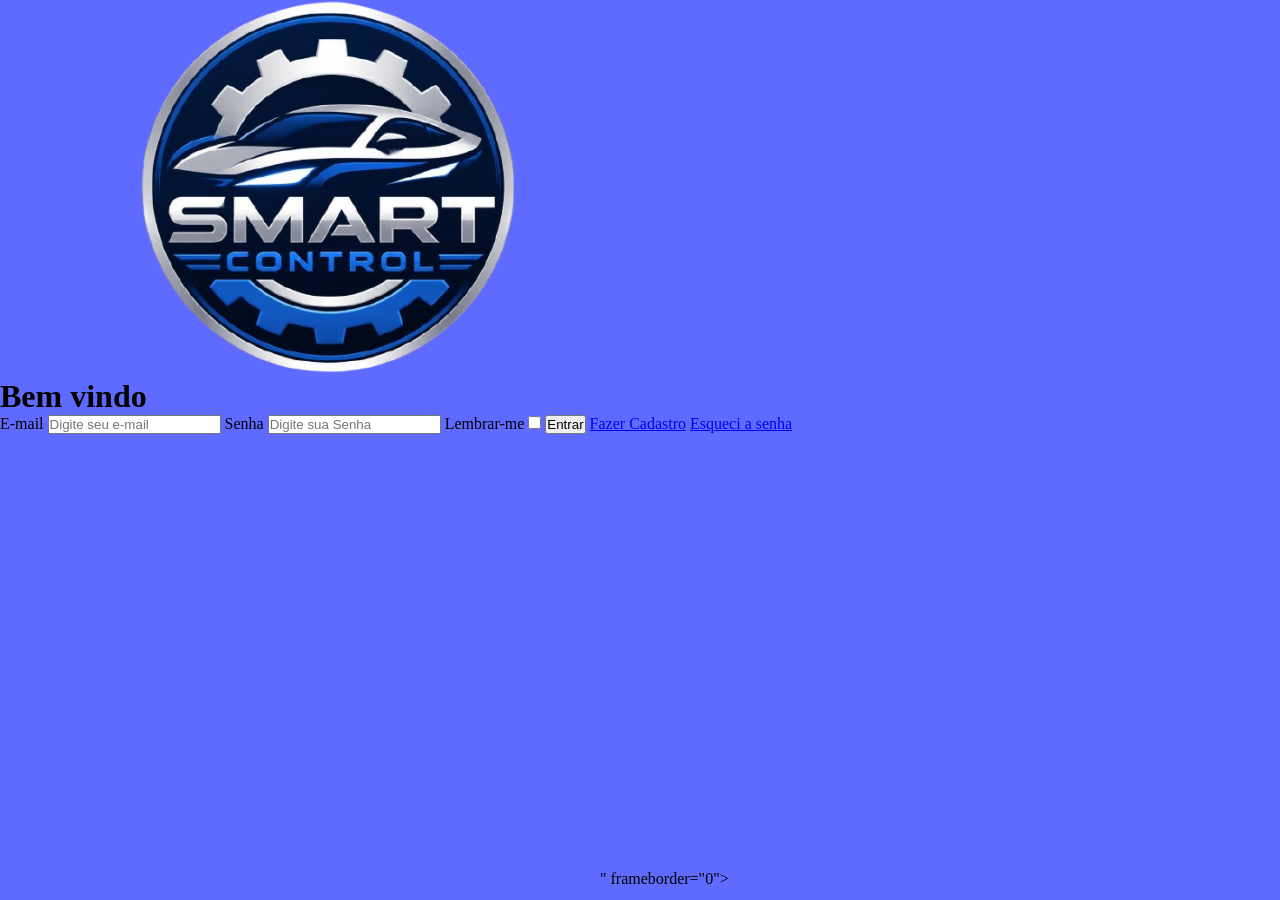
==== index.html @ 7bd16d39 "css" ====
<!DOCTYPE html>
<html lang="en">
<head>
    <meta charset="UTF-8">
    <meta http-equiv="X-UA-Compatible" content="IE=edge">
    <meta name="viewport" content="width=device-width, initial-scale=1.0">
    <link rel="stylesheet" href="assets/css/style.css">
    <title>Document</title>
</head>

<body>
    
    <img src="assets/images/logo.png" alt="imagem-logo">
    <form action="dashboard.html" method="get">
        <h1> Bem vindo </h1>
        <label for="email">E-mail</label>
        <input type="text" id="email" placeholder="Digite seu e-mail">
        
        <label for="senha">Senha</label>
        <input type="password" id="senha" placeholder="Digite sua Senha">

        <label for="lembrar">Lembrar-me</label>
        <input type="checkbox" name="lembrar" id="Lembrar">

        <button type="submit">Entrar</button>

        <a href="cadastro.html">Fazer Cadastro</a>
        <a href="esqsenha.html">Esqueci a senha</a>

    </form>
    <footer>
        <iframe src="https://www.google.com/maps/embed?pb=!1m18!1m12!1m3!1d1513.8828918978652!2d-43.38970355486589!3d-21.735810154338914!2m3!1f0!2f0!3f0!3m2!1i1024!2i768!4f13.1!3m3!1m2!1s0x989c137561ccdf%3A0x37fe39ecf248d0a5!2sJomar%20Auto%20Pe%C3%A7as!5e0!3m2!1spt-BR!2sbr!4v1785952460739!5m2!1spt-BR!2sbr" width="600" height="450" style="border:0;" allowfullscreen="" loading="lazy" referrerpolicy="strict-origin-when-cross-origin"></iframe>" frameborder="0"></iframe>
    </footer>
</body>
</html>
---- assets/css/style.css ----
* {
    margin: 0;
    padding: 0;
    box-sizing: border-box;
}


body {
    background-color: rgb(95, 106, 255);
}
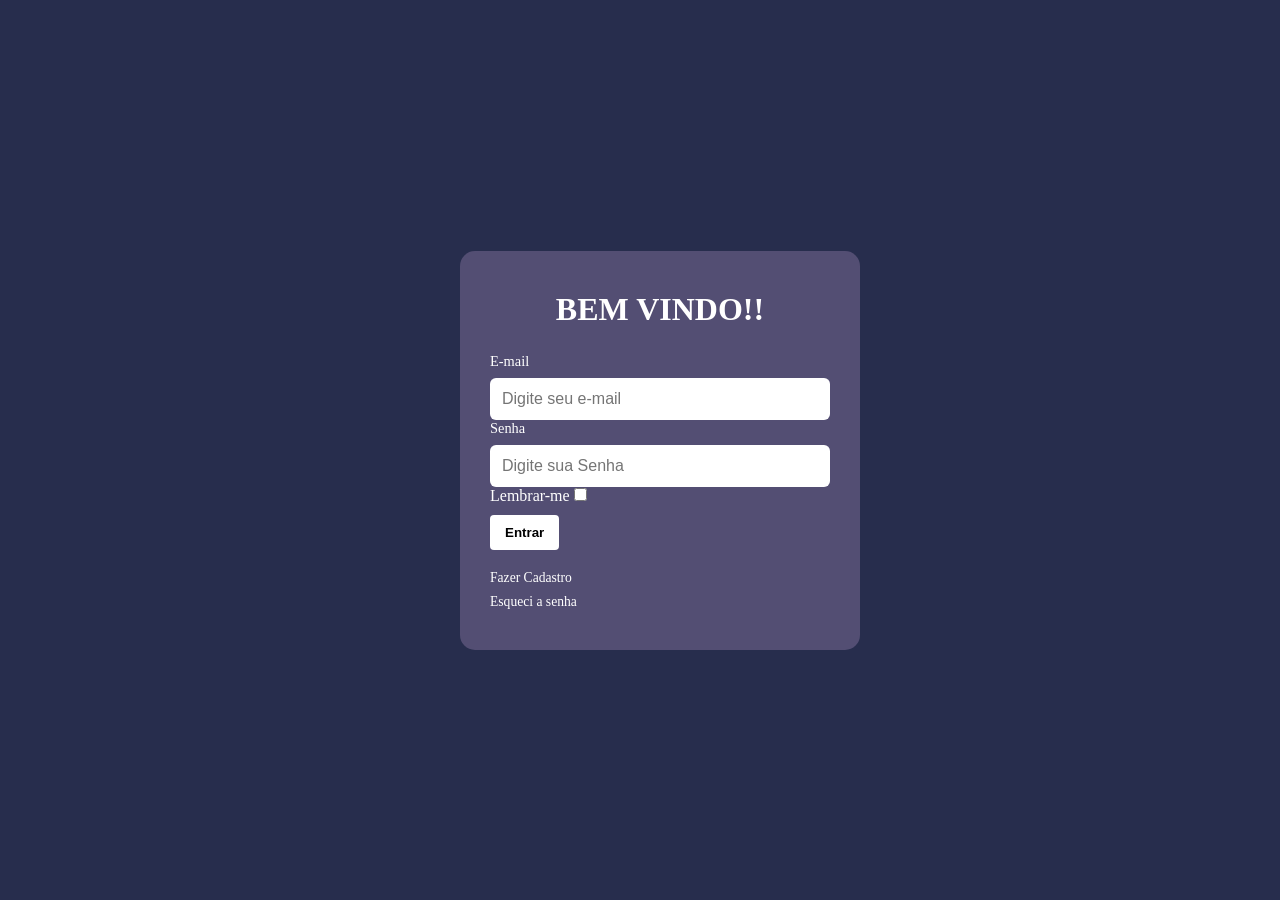
==== commit 5601a93e: "css 2" ====
--- a/index.html
+++ b/index.html
@@ -10,26 +10,36 @@
 
 <body>
     
-    <img src="assets/images/logo.png" alt="imagem-logo">
-    <form action="dashboard.html" method="get">
-        <h1> Bem vindo </h1>
-        <label for="email">E-mail</label>
-        <input type="text" id="email" placeholder="Digite seu e-mail">
+    <!--<div class="logo"><img src="assets/images/logo.png" alt="imagem logo"></div>-->
+    <div class="container">
+        <div class="card">
+            <h1>BEM VINDO!!</h1>
+            <form action="dashboard.html" method="get">
+                <div class="input-group">
+                    <label for="email">E-mail</label>
+                    <input type="text" id="email" placeholder="Digite seu e-mail">
         
-        <label for="senha">Senha</label>
-        <input type="password" id="senha" placeholder="Digite sua Senha">
+                    <label for="senha">Senha</label>
+                    <input type="password" id="senha" placeholder="Digite sua Senha">
+                </div>
 
-        <label for="lembrar">Lembrar-me</label>
-        <input type="checkbox" name="lembrar" id="Lembrar">
+                <div class="lembrar">    
+                    <label for="lembrar">Lembrar-me</label>
+                    <input type="checkbox" name="lembrar" id="Lembrar">
+                </div>                     
+                    
+                    <button type="submit">Entrar</button>
 
-        <button type="submit">Entrar</button>
-
-        <a href="cadastro.html">Fazer Cadastro</a>
-        <a href="esqsenha.html">Esqueci a senha</a>
-
-    </form>
-    <footer>
-        <iframe src="https://www.google.com/maps/embed?pb=!1m18!1m12!1m3!1d1513.8828918978652!2d-43.38970355486589!3d-21.735810154338914!2m3!1f0!2f0!3f0!3m2!1i1024!2i768!4f13.1!3m3!1m2!1s0x989c137561ccdf%3A0x37fe39ecf248d0a5!2sJomar%20Auto%20Pe%C3%A7as!5e0!3m2!1spt-BR!2sbr!4v1785952460739!5m2!1spt-BR!2sbr" width="600" height="450" style="border:0;" allowfullscreen="" loading="lazy" referrerpolicy="strict-origin-when-cross-origin"></iframe>" frameborder="0"></iframe>
-    </footer>
+                </form>
+                
+                <div class="rodape_login"> 
+                    <a href="cadastro.html">Fazer Cadastro</a>
+                    <a href="esqsenha.html">Esqueci a senha</a>
+                </div>
+            </div>
+        </div>        
+    <!--footer>
+        <iframe src="https://www.google.com/maps/embed?pb=!1m18!1m12!1m3!1d1513.8828918978652!2d-43.38970355486589!3d-21.735810154338914!2m3!1f0!2f0!3f0!3m2!1i1024!2i768!4f13.1!3m3!1m2!1s0x989c137561ccdf%3A0x37fe39ecf248d0a5!2sJomar%20Auto%20Pe%C3%A7as!5e0!3m2!1spt-BR!2sbr!4v1785952460739!5m2!1spt-BR!2sbr" width="600" height="450" style="border:0;" allowfullscreen="" loading="lazy" referrerpolicy="strict-origin-when-cross-origin"></iframe>
+    </footer>-->
 </body>
 </html>
--- a/assets/css/style.css
+++ b/assets/css/style.css
@@ -4,7 +4,97 @@
     box-sizing: border-box;
 }
 
+body {
+    background-color: #272D4D;
+    display: flex;
+    justify-content: center;
+    align-items: center;
+    min-height: 100vh;
+}
 
-body {
-    background-color: rgb(95, 106, 255);
+.container {
+    display: flex;
+    width: 50%;
+    max-width: 1100px;
+    align-items: center;
+    padding: 20px;
+    justify-content: space-around;
+}
+
+.card {
+    background-color: #534E73;
+    max-width: 400px;
+    padding: 40px 30px;
+    border-radius: 15px;
+    color: white;
+    margin-left: 40px;
+    width: 400px;
+}
+
+.card h1 {
+    text-align: center;
+    font-size: 2rem;
+    margin-bottom: 25px;
+}
+
+.input.group {
+    margin-bottom: 20px;
+}
+
+.input-group label {
+    display: block;
+    margin-bottom: 8px;
+    font-size: 0.9rem;
+}
+
+.input-group input {
+    width: 100%;
+    padding: 12px;
+    border: none;
+    border-radius: 6px;
+    font-size: 1rem;
+}
+
+.logo {
+    flex: 1;
+    display: flex;
+    flex-direction: column;
+    justify-content: center;
+    align-items: center;
+    padding-right: 40px;
+    border-right: 1px solid rgb(255, 255, 255);
+    height: 300px;
+}
+
+.logo img {
+    max-width: 300px;
+    height: auto;
+}
+button[type="submit"] {
+    width: auto;
+    padding: 10px 15px;
+    background-color: #ffffff;
+    color: #000000;
+    border: none;
+    border-radius: 4px;
+    font-weight: bold;
+    cursor: pointer;
+    margin-top: 10px;
+}
+
+.rodape_login {
+    margin-top: 20px;
+    display: flex;
+    flex-direction: column;
+    gap: 8px;
+}
+
+.rodape_login a {
+    color:rgb(255, 255, 255);
+    text-decoration: none;
+    font-size: 0.85rem;
+}
+
+.rodape_login a:hover {
+    text-decoration: underline;
 }
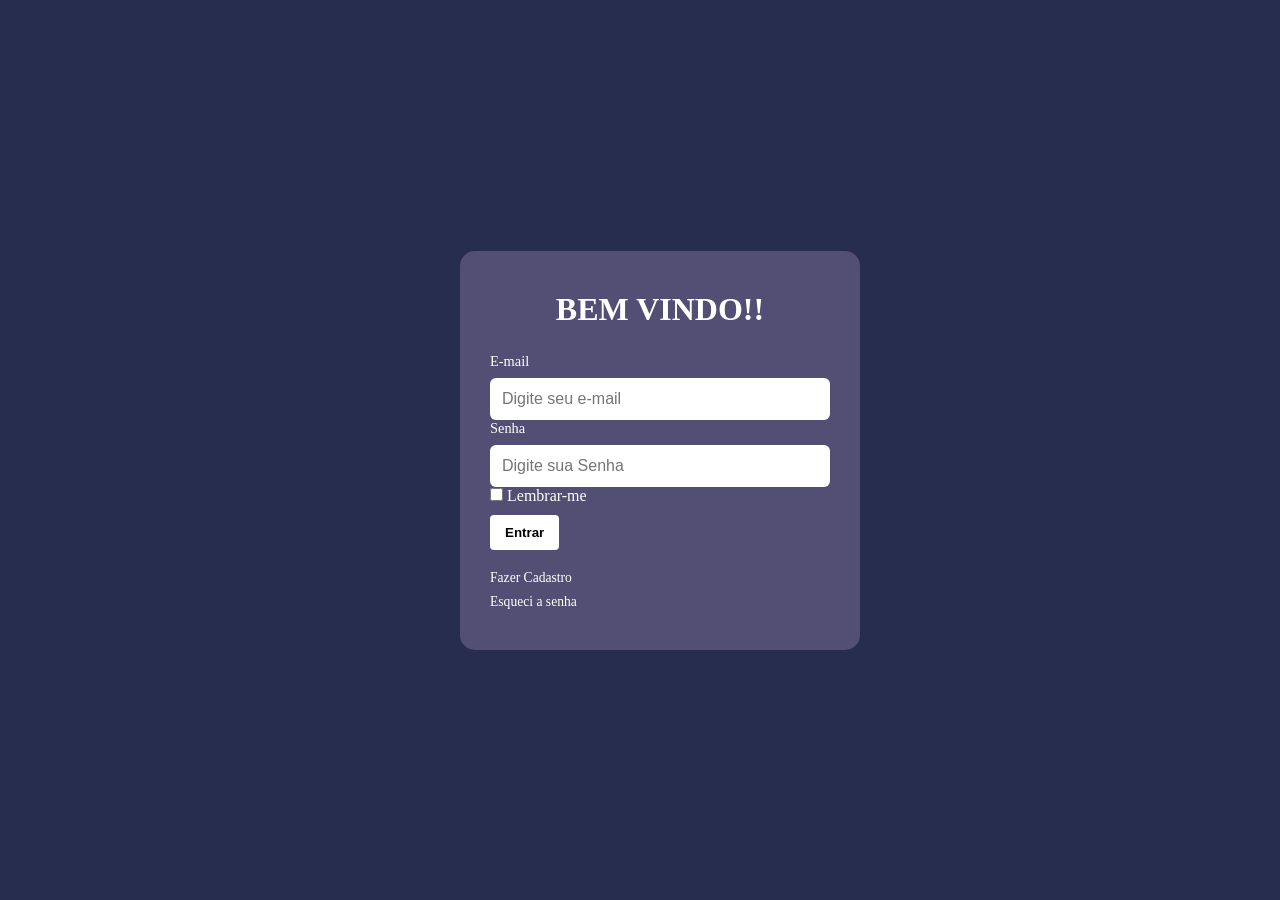
==== commit 7c741355: "CE SABE" ====
--- a/index.html
+++ b/index.html
@@ -1,45 +1,50 @@
 <!DOCTYPE html>
-<html lang="en">
+<html lang="pt-BR">
 <head>
     <meta charset="UTF-8">
     <meta http-equiv="X-UA-Compatible" content="IE=edge">
     <meta name="viewport" content="width=device-width, initial-scale=1.0">
     <link rel="stylesheet" href="assets/css/style.css">
-    <title>Document</title>
+    <title>Login</title>
 </head>
 
 <body>
+    <!-- <div class="logo"><img src="assets/images/logo.png" alt="imagem logo"></div> -->
     
-    <!--<div class="logo"><img src="assets/images/logo.png" alt="imagem logo"></div>-->
     <div class="container">
         <div class="card">
             <h1>BEM VINDO!!</h1>
-            <form action="dashboard.html" method="get">
+            
+            <form action="dashboard.html" method="post">
                 <div class="input-group">
                     <label for="email">E-mail</label>
-                    <input type="text" id="email" placeholder="Digite seu e-mail">
+                    <input type="email" id="email" name="email" placeholder="Digite seu e-mail" required>
         
                     <label for="senha">Senha</label>
-                    <input type="password" id="senha" placeholder="Digite sua Senha">
+                    <input type="password" id="senha" name="senha" placeholder="Digite sua Senha" required>
                 </div>
 
                 <div class="lembrar">    
+                    <input type="checkbox" name="lembrar" id="lembrar">
                     <label for="lembrar">Lembrar-me</label>
-                    <input type="checkbox" name="lembrar" id="Lembrar">
-                </div>                     
+                </div>                    
                     
-                    <button type="submit">Entrar</button>
+                <button type="submit">Entrar</button>
+            </form>
+                
+            <div class="rodape_login"> 
+                <a href="cadastro.html">Fazer Cadastro</a>
+                <a href="esqsenha.html">Esqueci a senha</a>
+            </div>
+        </div>
+    </div>        
 
-                </form>
-                
-                <div class="rodape_login"> 
-                    <a href="cadastro.html">Fazer Cadastro</a>
-                    <a href="esqsenha.html">Esqueci a senha</a>
-                </div>
-            </div>
-        </div>        
-    <!--footer>
+    <!-- 
+    <footer>
         <iframe src="https://www.google.com/maps/embed?pb=!1m18!1m12!1m3!1d1513.8828918978652!2d-43.38970355486589!3d-21.735810154338914!2m3!1f0!2f0!3f0!3m2!1i1024!2i768!4f13.1!3m3!1m2!1s0x989c137561ccdf%3A0x37fe39ecf248d0a5!2sJomar%20Auto%20Pe%C3%A7as!5e0!3m2!1spt-BR!2sbr!4v1785952460739!5m2!1spt-BR!2sbr" width="600" height="450" style="border:0;" allowfullscreen="" loading="lazy" referrerpolicy="strict-origin-when-cross-origin"></iframe>
-    </footer>-->
+    </footer> 
+    -->
+
+    <script src="assets/js/main.js"></script>
 </body>
 </html>
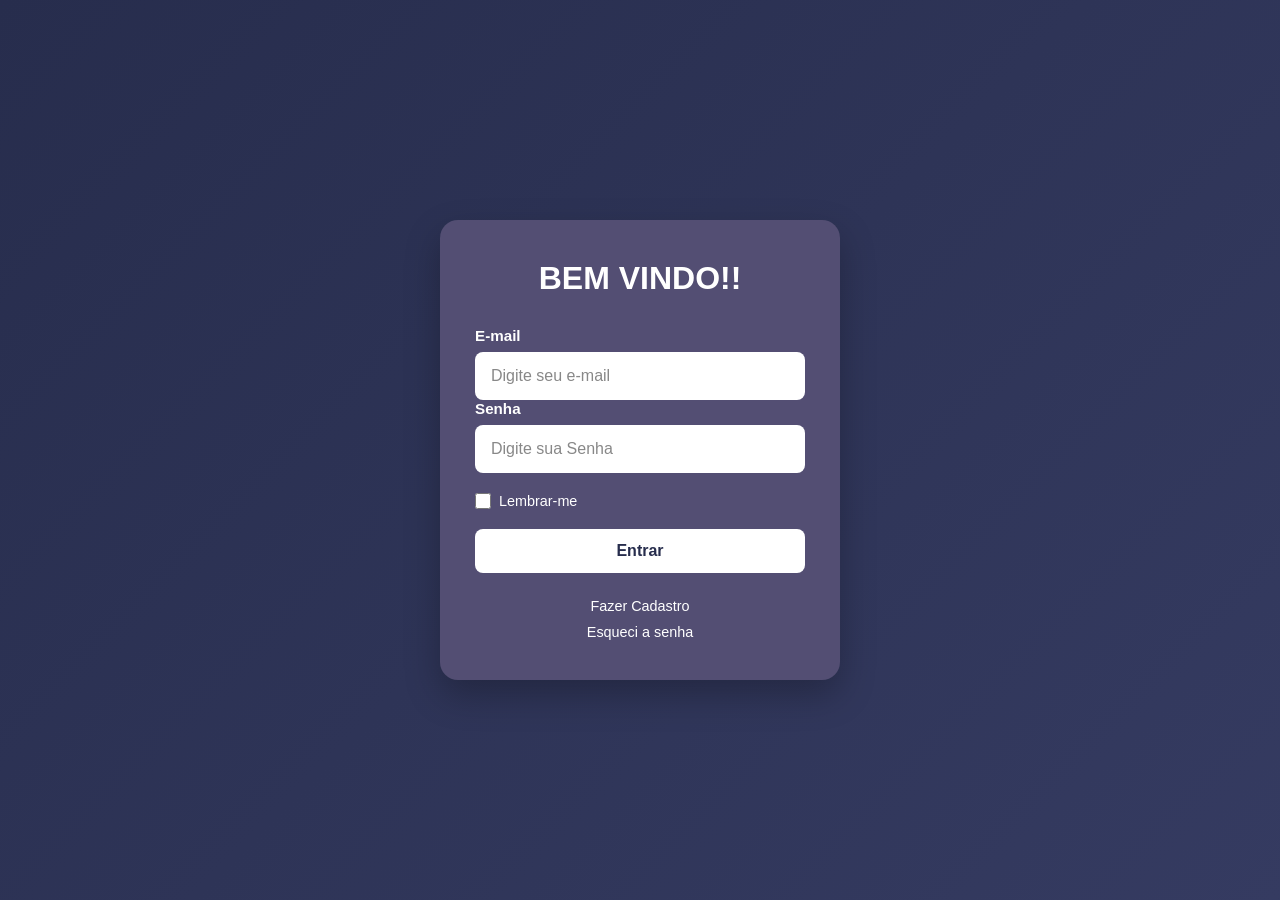
==== commit 16d75f7a: "1" ====
--- a/index.html
+++ b/index.html
@@ -4,7 +4,7 @@
     <meta charset="UTF-8">
     <meta http-equiv="X-UA-Compatible" content="IE=edge">
     <meta name="viewport" content="width=device-width, initial-scale=1.0">
-    <link rel="stylesheet" href="assets/css/style.css">
+    <link rel="stylesheet" href="assets/css/login.css">
     <title>Login</title>
 </head>
 
@@ -12,6 +12,8 @@
     <!-- <div class="logo"><img src="assets/images/logo.png" alt="imagem logo"></div> -->
     
     <div class="container">
+        
+        <div id="bemvindo"></div>
         <div class="card">
             <h1>BEM VINDO!!</h1>
             
--- a/assets/css/login.css
+++ b/assets/css/login.css
@@ -0,0 +1,322 @@
+* {
+    margin: 0;
+    padding: 0;
+    box-sizing: border-box;
+}
+
+
+/* =========================
+   BODY
+========================= */
+
+body {
+    min-height: 100vh;
+
+    display: flex;
+    justify-content: center;
+    align-items: center;
+
+    font-family: Arial, Helvetica, sans-serif;
+
+    background: linear-gradient(
+        135deg,
+        #272D4D,
+        #353B61
+    );
+
+    color: #ffffff;
+}
+
+
+/* =========================
+   CONTAINER
+========================= */
+
+.container {
+    width: 100%;
+    max-width: 1000px;
+
+    display: flex;
+    justify-content: center;
+    align-items: center;
+
+    padding: 30px;
+}
+
+
+/* =========================
+   CARD
+========================= */
+
+.card {
+    width: 100%;
+    max-width: 400px;
+
+    padding: 40px 35px;
+
+    background-color: #534E73;
+
+    border-radius: 18px;
+
+    box-shadow:
+        0 15px 35px rgba(0, 0, 0, 0.25);
+
+    color: #ffffff;
+}
+
+
+/* =========================
+   TÍTULO
+========================= */
+
+.card h1 {
+    margin-bottom: 30px;
+
+    text-align: center;
+
+    font-size: 2rem;
+    font-weight: 700;
+}
+
+
+/* =========================
+   CAMPOS
+========================= */
+
+.input-group {
+    margin-bottom: 20px;
+}
+
+.campo {
+    margin-bottom: 18px;
+}
+
+.input-group label {
+    display: block;
+
+    margin-bottom: 8px;
+
+    font-size: 0.95rem;
+    font-weight: 600;
+}
+
+
+/* =========================
+   INPUTS
+========================= */
+
+.input-group input {
+    width: 100%;
+
+    padding: 13px 14px;
+
+    border: 2px solid transparent;
+    border-radius: 8px;
+
+    background-color: #ffffff;
+    color: #222222;
+
+    font-size: 1rem;
+
+    outline: none;
+
+    transition: 0.3s ease;
+}
+
+.input-group input::placeholder {
+    color: #888888;
+}
+
+.input-group input:focus {
+    border-color: #8f8ab8;
+
+    box-shadow:
+        0 0 0 3px rgba(143, 138, 184, 0.25);
+}
+
+
+/* =========================
+   LEMBRAR-ME
+========================= */
+
+.lembrar {
+    display: flex;
+    align-items: center;
+
+    gap: 8px;
+
+    margin-bottom: 20px;
+
+    font-size: 0.9rem;
+}
+
+.lembrar input {
+    width: 16px;
+    height: 16px;
+
+    cursor: pointer;
+}
+
+.lembrar label {
+    cursor: pointer;
+}
+
+
+/* =========================
+   BOTÃO
+========================= */
+
+button[type="submit"] {
+    width: 100%;
+
+    padding: 13px;
+
+    border: none;
+    border-radius: 8px;
+
+    background-color: #ffffff;
+    color: #272D4D;
+
+    font-size: 1rem;
+    font-weight: bold;
+
+    cursor: pointer;
+
+    transition:
+        background-color 0.3s ease,
+        transform 0.2s ease,
+        box-shadow 0.3s ease;
+}
+
+button[type="submit"]:hover {
+    background-color: #e8e8e8;
+
+    transform: translateY(-2px);
+
+    box-shadow:
+        0 5px 15px rgba(0, 0, 0, 0.2);
+}
+
+button[type="submit"]:active {
+    transform: translateY(0);
+}
+
+
+/* =========================
+   LINKS
+========================= */
+
+.rodape_login {
+    display: flex;
+    flex-direction: column;
+
+    gap: 10px;
+
+    margin-top: 25px;
+
+    text-align: center;
+}
+
+.rodape_login a {
+    color: #ffffff;
+
+    text-decoration: none;
+
+    font-size: 0.9rem;
+
+    transition: 0.3s ease;
+}
+
+.rodape_login a:hover {
+    color: #d8d5ff;
+
+    text-decoration: underline;
+}
+
+
+/* =========================
+   MENSAGEM BEM-VINDO
+========================= */
+
+#bemvindo {
+    color: #ffffff;
+
+    font-size: 1.2rem;
+
+    text-align: center;
+}
+
+
+/* =========================
+   LOGO
+========================= */
+
+.logo {
+    flex: 1;
+
+    display: flex;
+    justify-content: center;
+    align-items: center;
+
+    padding-right: 40px;
+
+    margin-right: 40px;
+
+    border-right: 1px solid rgba(255, 255, 255, 0.3);
+
+    min-height: 300px;
+}
+
+.logo img {
+    width: 100%;
+    max-width: 300px;
+    height: auto;
+}
+
+
+/* =========================
+   RESPONSIVIDADE
+========================= */
+
+@media (max-width: 768px) {
+
+    .container {
+        padding: 20px;
+    }
+
+    .card {
+        max-width: 400px;
+
+        padding: 35px 25px;
+    }
+
+    .logo {
+        display: none;
+    }
+}
+
+
+/* =========================
+   CELULARES PEQUENOS
+========================= */
+
+@media (max-width: 400px) {
+
+    .container {
+        padding: 15px;
+    }
+
+    .card {
+        padding: 30px 20px;
+
+        border-radius: 14px;
+    }
+
+    .card h1 {
+        font-size: 1.7rem;
+    }
+
+    .input-group input {
+        padding: 12px;
+    }
+}
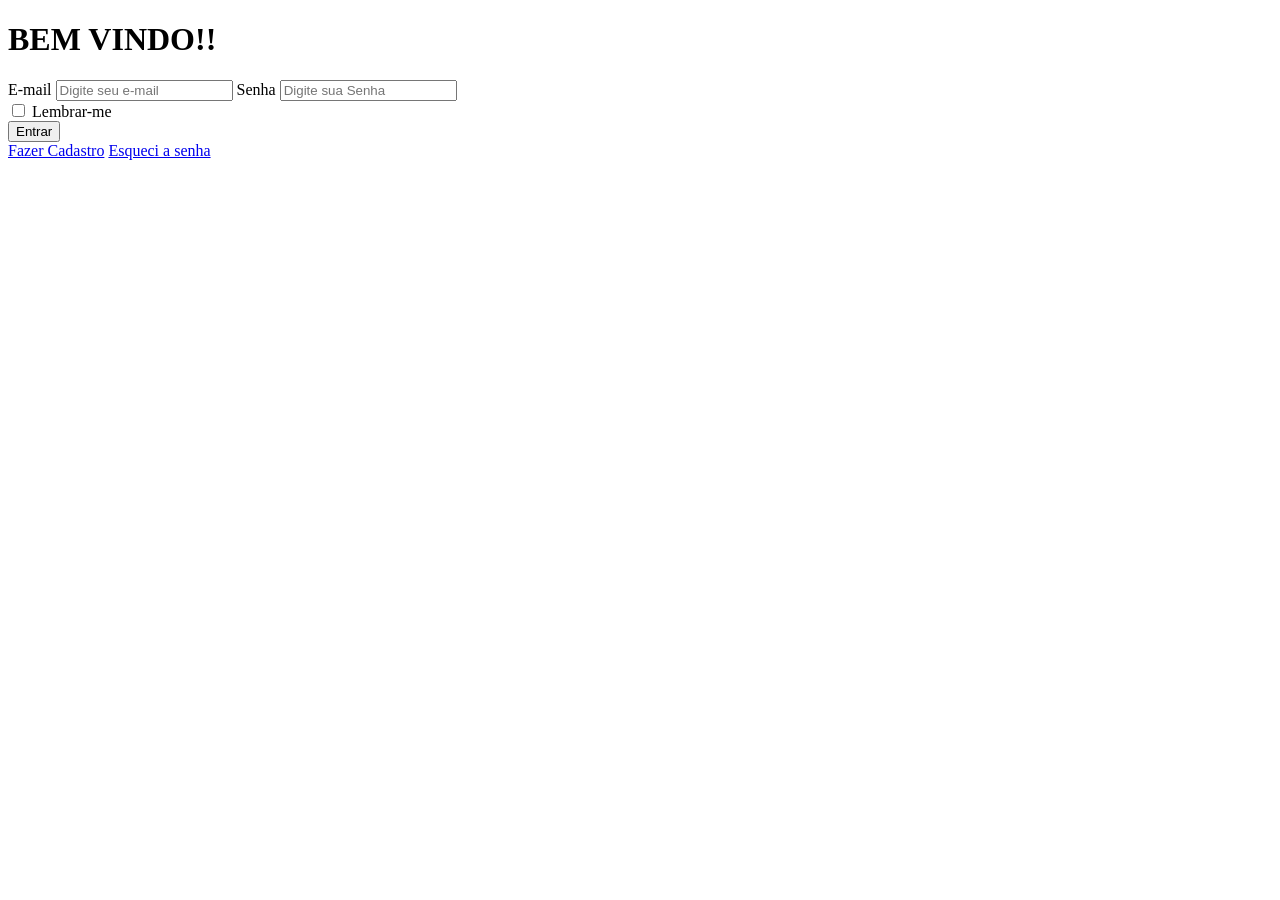
==== commit d04e7b3a: "2" ====
--- a/index.html
+++ b/index.html
@@ -4,13 +4,15 @@
     <meta charset="UTF-8">
     <meta http-equiv="X-UA-Compatible" content="IE=edge">
     <meta name="viewport" content="width=device-width, initial-scale=1.0">
-    <link rel="stylesheet" href="assets/css/login.css">
+    <link rel="stylesheet" href="assets/css/style.css">
     <title>Login</title>
 </head>
 
 <body>
     <!-- <div class="logo"><img src="assets/images/logo.png" alt="imagem logo"></div> -->
     
+    
+
     <div class="container">
         
         <div id="bemvindo"></div>
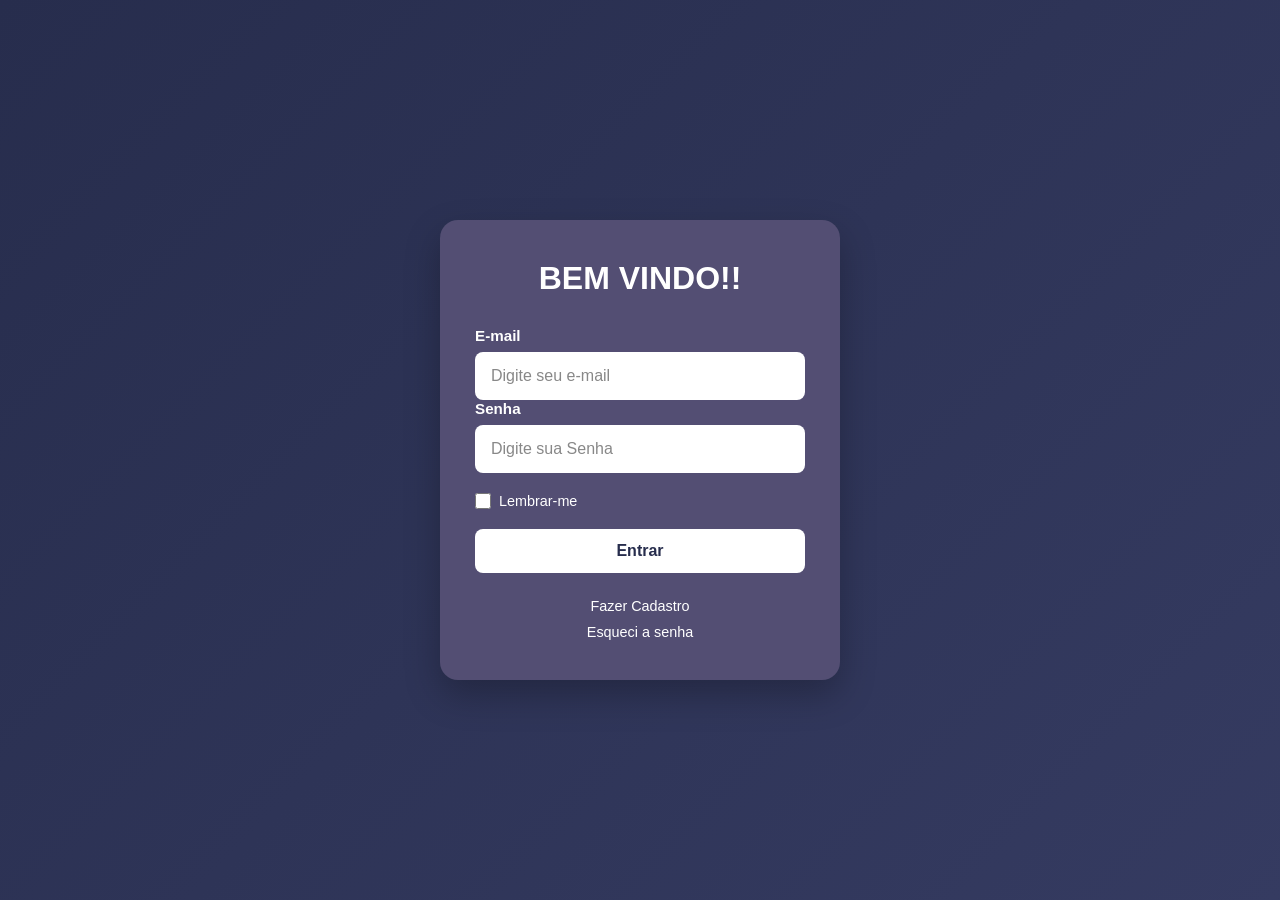
==== commit 43f7ae0c: "top" ====
--- a/index.html
+++ b/index.html
@@ -4,7 +4,7 @@
     <meta charset="UTF-8">
     <meta http-equiv="X-UA-Compatible" content="IE=edge">
     <meta name="viewport" content="width=device-width, initial-scale=1.0">
-    <link rel="stylesheet" href="assets/css/style.css">
+    <link rel="stylesheet" href="assets/css/login.css">
     <title>Login</title>
 </head>
 
--- a/assets/css/login.css
+++ b/assets/css/login.css
@@ -0,0 +1,322 @@
+* {
+    margin: 0;
+    padding: 0;
+    box-sizing: border-box;
+}
+
+
+/* =========================
+   BODY
+========================= */
+
+body {
+    min-height: 100vh;
+
+    display: flex;
+    justify-content: center;
+    align-items: center;
+
+    font-family: Arial, Helvetica, sans-serif;
+
+    background: linear-gradient(
+        135deg,
+        #272D4D,
+        #353B61
+    );
+
+    color: #ffffff;
+}
+
+
+/* =========================
+   CONTAINER
+========================= */
+
+.container {
+    width: 100%;
+    max-width: 1000px;
+
+    display: flex;
+    justify-content: center;
+    align-items: center;
+
+    padding: 30px;
+}
+
+
+/* =========================
+   CARD
+========================= */
+
+.card {
+    width: 100%;
+    max-width: 400px;
+
+    padding: 40px 35px;
+
+    background-color: #534E73;
+
+    border-radius: 18px;
+
+    box-shadow:
+        0 15px 35px rgba(0, 0, 0, 0.25);
+
+    color: #ffffff;
+}
+
+
+/* =========================
+   TÍTULO
+========================= */
+
+.card h1 {
+    margin-bottom: 30px;
+
+    text-align: center;
+
+    font-size: 2rem;
+    font-weight: 700;
+}
+
+
+/* =========================
+   CAMPOS
+========================= */
+
+.input-group {
+    margin-bottom: 20px;
+}
+
+.campo {
+    margin-bottom: 18px;
+}
+
+.input-group label {
+    display: block;
+
+    margin-bottom: 8px;
+
+    font-size: 0.95rem;
+    font-weight: 600;
+}
+
+
+/* =========================
+   INPUTS
+========================= */
+
+.input-group input {
+    width: 100%;
+
+    padding: 13px 14px;
+
+    border: 2px solid transparent;
+    border-radius: 8px;
+
+    background-color: #ffffff;
+    color: #222222;
+
+    font-size: 1rem;
+
+    outline: none;
+
+    transition: 0.3s ease;
+}
+
+.input-group input::placeholder {
+    color: #888888;
+}
+
+.input-group input:focus {
+    border-color: #8f8ab8;
+
+    box-shadow:
+        0 0 0 3px rgba(143, 138, 184, 0.25);
+}
+
+
+/* =========================
+   LEMBRAR-ME
+========================= */
+
+.lembrar {
+    display: flex;
+    align-items: center;
+
+    gap: 8px;
+
+    margin-bottom: 20px;
+
+    font-size: 0.9rem;
+}
+
+.lembrar input {
+    width: 16px;
+    height: 16px;
+
+    cursor: pointer;
+}
+
+.lembrar label {
+    cursor: pointer;
+}
+
+
+/* =========================
+   BOTÃO
+========================= */
+
+button[type="submit"] {
+    width: 100%;
+
+    padding: 13px;
+
+    border: none;
+    border-radius: 8px;
+
+    background-color: #ffffff;
+    color: #272D4D;
+
+    font-size: 1rem;
+    font-weight: bold;
+
+    cursor: pointer;
+
+    transition:
+        background-color 0.3s ease,
+        transform 0.2s ease,
+        box-shadow 0.3s ease;
+}
+
+button[type="submit"]:hover {
+    background-color: #e8e8e8;
+
+    transform: translateY(-2px);
+
+    box-shadow:
+        0 5px 15px rgba(0, 0, 0, 0.2);
+}
+
+button[type="submit"]:active {
+    transform: translateY(0);
+}
+
+
+/* =========================
+   LINKS
+========================= */
+
+.rodape_login {
+    display: flex;
+    flex-direction: column;
+
+    gap: 10px;
+
+    margin-top: 25px;
+
+    text-align: center;
+}
+
+.rodape_login a {
+    color: #ffffff;
+
+    text-decoration: none;
+
+    font-size: 0.9rem;
+
+    transition: 0.3s ease;
+}
+
+.rodape_login a:hover {
+    color: #d8d5ff;
+
+    text-decoration: underline;
+}
+
+
+/* =========================
+   MENSAGEM BEM-VINDO
+========================= */
+
+#bemvindo {
+    color: #ffffff;
+
+    font-size: 1.2rem;
+
+    text-align: center;
+}
+
+
+/* =========================
+   LOGO
+========================= */
+
+.logo {
+    flex: 1;
+
+    display: flex;
+    justify-content: center;
+    align-items: center;
+
+    padding-right: 40px;
+
+    margin-right: 40px;
+
+    border-right: 1px solid rgba(255, 255, 255, 0.3);
+
+    min-height: 300px;
+}
+
+.logo img {
+    width: 100%;
+    max-width: 300px;
+    height: auto;
+}
+
+
+/* =========================
+   RESPONSIVIDADE
+========================= */
+
+@media (max-width: 768px) {
+
+    .container {
+        padding: 20px;
+    }
+
+    .card {
+        max-width: 400px;
+
+        padding: 35px 25px;
+    }
+
+    .logo {
+        display: none;
+    }
+}
+
+
+/* =========================
+   CELULARES PEQUENOS
+========================= */
+
+@media (max-width: 400px) {
+
+    .container {
+        padding: 15px;
+    }
+
+    .card {
+        padding: 30px 20px;
+
+        border-radius: 14px;
+    }
+
+    .card h1 {
+        font-size: 1.7rem;
+    }
+
+    .input-group input {
+        padding: 12px;
+    }
+}
